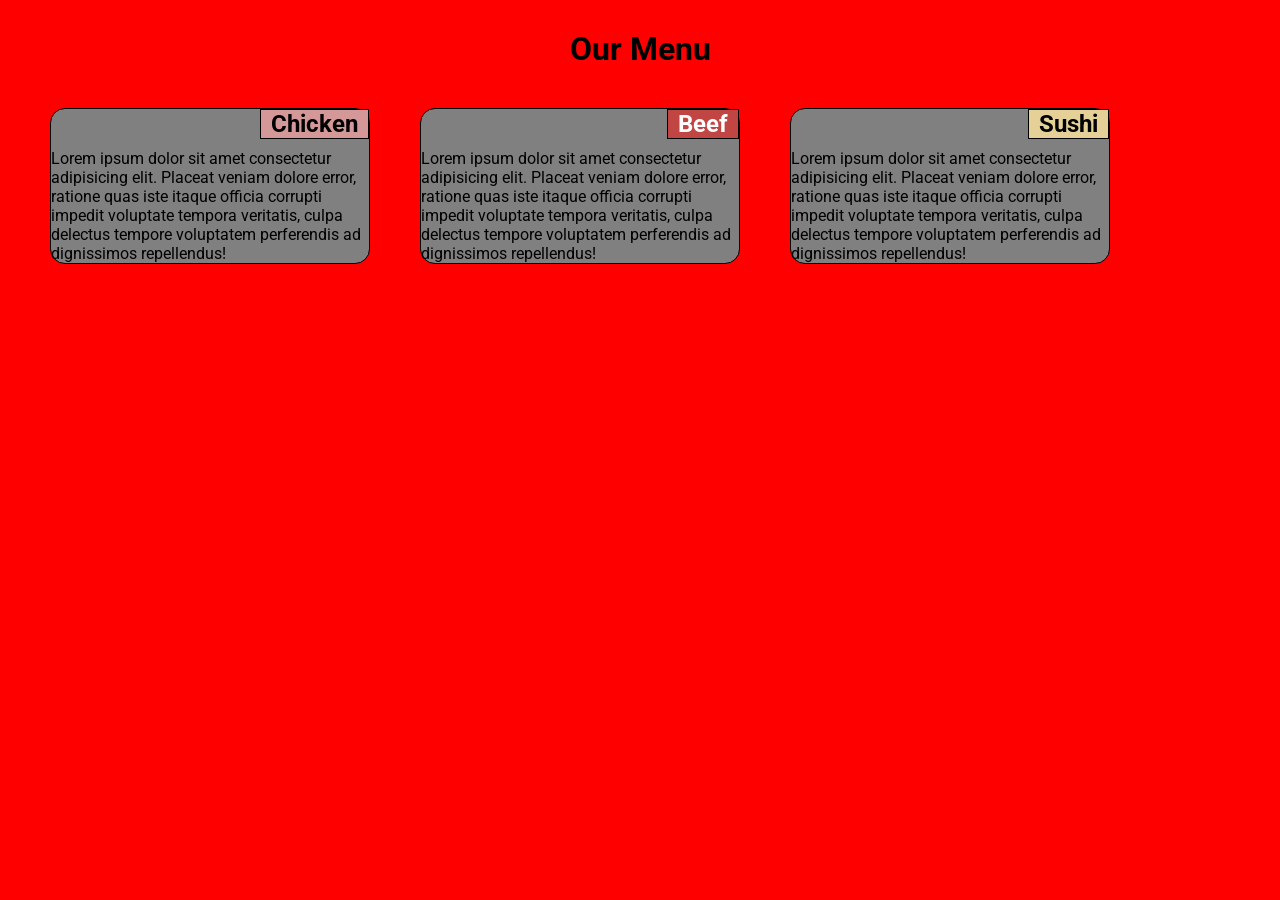
==== module2-solution/index.html @ 83bb44d7 "commiting module2 solution" ====
<!doctype html>
<html lang="en">
    <head>
        <meta charset="utf-8">
        <meta name="viewport" content="width=device-width, initial-scale=1">
        <link rel="stylesheet" type="text/css" href="css/styles.css" media="screen">
        
        <link rel="preconnect" href="https://fonts.googleapis.com">
        <link rel="preconnect" href="https://fonts.gstatic.com" crossorigin>
        <link href="https://fonts.googleapis.com/css2?family=Roboto:wght@500&display=swap" rel="stylesheet">
        
        <title>Module 2 Coding Assignment</title>

    </head>
    <body>
        <h1 id="title">Our Menu</h1>
        <div id="container">
            <section class="box col-lg-3 col-md-4 col-sm-12"><h2 class="food-item-heading" id="chicken">Chicken</h2>Lorem ipsum dolor sit amet consectetur adipisicing elit. Placeat veniam dolore error, ratione quas iste itaque officia corrupti impedit voluptate tempora veritatis, culpa delectus tempore voluptatem perferendis ad dignissimos repellendus!</section>
            <section class="box col-lg-3 col-md-4 col-sm-12"><h2 class="food-item-heading" id="beef">Beef</h2>Lorem ipsum dolor sit amet consectetur adipisicing elit. Placeat veniam dolore error, ratione quas iste itaque officia corrupti impedit voluptate tempora veritatis, culpa delectus tempore voluptatem perferendis ad dignissimos repellendus!</section>
            <section class="box col-lg-3 col-md-8 col-sm-12"><h2 class="food-item-heading" id="sushi">Sushi</h2>Lorem ipsum dolor sit amet consectetur adipisicing elit. Placeat veniam dolore error, ratione quas iste itaque officia corrupti impedit voluptate tempora veritatis, culpa delectus tempore voluptatem perferendis ad dignissimos repellendus!</section>
        </div>
    </body>
</html>
---- module2-solution/css/styles.css ----
* {
    box-sizing: border-box;
    margin: 0;
    padding: 0;
}

#title {
    text-align: center;
    padding-top: 30px;
    padding-bottom: 20px;
}

div#container {
    position: relative;
}

body {
    font-family: 'Roboto', sans-serif;
}

.box {
    background-color: gray;
    border: 1px black solid;
    border-radius: 15px;
    /* margin: 30px; */
    /* margin-left: 10px; */
    /* padding: 30px; */
    /* margin-left: 20px; */
    /* margin-right: 20px; */
    margin-top: 20px;
    padding-top: 40px;
    width: 100px;
    position: relative;
}

.food-item-heading {
    background-color: salmon;
    border: 1px black solid;
    padding-left: 10px;
    padding-right: 10px;
    position: absolute;
    top: 0;
    right: 0;
}

#chicken {
    background-color: rgb(213, 152, 152);
}

#beef {
    color: white;
    background-color: rgb(193, 69, 67);
}

#sushi {
    background-color: rgb(229, 209, 152);
}

/* Desktop devices only */
@media (min-width: 992px) {
    body {
        background-color: red;
    }
    .box {
      margin-left: 50px;
    }
    .col-lg-1, .col-lg-2, .col-lg-3, .col-lg-4, .col-lg-5, .col-lg-6, .col-lg-7, .col-lg-8, .col-lg-9, .col-lg-10, .col-lg-11, .col-lg-12 {
      float: left;
    }
    .col-lg-1 {
      width: 8.33%;
    }
    .col-lg-2 {
      width: 16.66%;
    }
    .col-lg-3 {
      width: 25%;
    }
    .col-lg-4 {
      width: 33.33%;
    }
    .col-lg-5 {
      width: 41.66%;
    }
    .col-lg-6 {
      width: 50%;
    }
    .col-lg-7 {
      width: 58.33%;
    }
    .col-lg-8 {
      width: 66.66%;
    }
    .col-lg-9 {
      width: 74.99%;
    }
    .col-lg-10 {
      width: 83.33%;
    }
    .col-lg-11 {
      width: 91.66%;
    }
    .col-lg-12 {
      width: 100%;
    }
}
  
/* Tablet devices only */
  @media (min-width: 768px) and (max-width: 991px) {
    body {
        background-color: yellow;
    }
    .box {
      margin-right: 50px;
      margin-left: 50px;
    }
    .col-md-1, .col-md-2, .col-md-3, .col-md-4, .col-md-5, .col-md-6, .col-md-7, .col-md-8, .col-md-9, .col-md-10, .col-md-11, .col-md-12 {
      float: left;
    }
    .col-md-1 {
      width: 8.33%;
    }
    .col-md-2 {
      width: 16.66%;
    }
    .col-md-3 {
      width: 25%;
    }
    .col-md-4 {
      width: 33.33%;
    }
    .col-md-5 {
      width: 41.66%;
    }
    .col-md-6 {
      width: 50%;
    }
    .col-md-7 {
      width: 58.33%;
    }
    .col-md-8 {
      width: 66.66%;
    }
    .col-md-9 {
      width: 74.99%;
    }
    .col-md-10 {
      width: 83.33%;
    }
    .col-md-11 {
      width: 91.66%;
    }
    .col-md-12 {
      width: 100%;
    }
}
  
/* Mobile devices only */

@media (max-width: 767px) {
    body {
        background-color: green;
    }
    .col-sm-1, .col-sm-2, .col-sm-3, .col-sm-4, .col-sm-5, .col-sm-6, .col-sm-7, .col-sm-8, .col-sm-9, .col-sm-10, .col-sm-11, .col-sm-12 {
      float: left;
    }
    .col-sm-1 {
      width: 8.33%;
    }
    .col-sm-2 {
      width: 16.66%;
    }
    .col-sm-3 {
      width: 25%;
    }
    .col-sm-4 {
      width: 33.33%;
    }
    .col-sm-5 {
      width: 41.66%;
    }
    .col-sm-6 {
      width: 50%;
    }
    .col-sm-7 {
      width: 58.33%;
    }
    .col-sm-8 {
      width: 66.66%;
    }
    .col-sm-9 {
      width: 74.99%;
    }
    .col-sm-10 {
      width: 83.33%;
    }
    .col-sm-11 {
      width: 91.66%;
    }
    .col-sm-12 {
      width: 100%;
    }
}
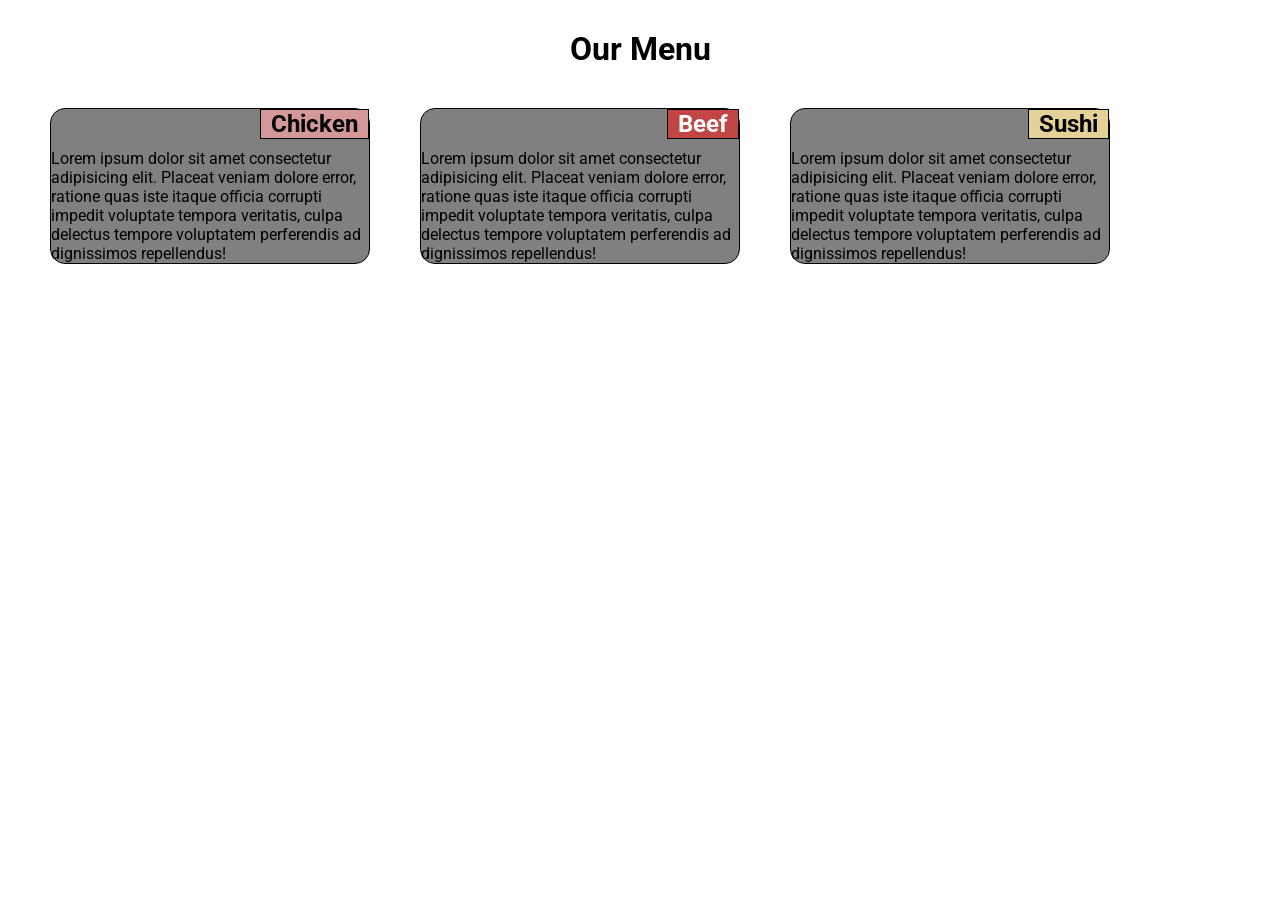
==== commit 6d2eec65: "commiting module2 solution" ====
--- a/module2-solution/index.html
+++ b/module2-solution/index.html
@@ -10,7 +10,7 @@
         <link href="https://fonts.googleapis.com/css2?family=Roboto:wght@500&display=swap" rel="stylesheet">
         
         <title>Module 2 Coding Assignment</title>
-
+        
     </head>
     <body>
         <h1 id="title">Our Menu</h1>
--- a/module2-solution/css/styles.css
+++ b/module2-solution/css/styles.css
@@ -13,6 +13,8 @@
 div#container {
     position: relative;
 }
+
+
 
 body {
     font-family: 'Roboto', sans-serif;
@@ -56,11 +58,20 @@
     background-color: rgb(229, 209, 152);
 }
 
+#github-link {
+  color: white;
+  background-color: black;
+  border: 5px solid black;
+  border-radius: 15px;
+  position: absolute;
+  top: 0;
+}
+
 /* Desktop devices only */
 @media (min-width: 992px) {
-    body {
+    /* body {
         background-color: red;
-    }
+    } */
     .box {
       margin-left: 50px;
     }
@@ -107,9 +118,9 @@
   
 /* Tablet devices only */
   @media (min-width: 768px) and (max-width: 991px) {
-    body {
+    /* body {
         background-color: yellow;
-    }
+    } */
     .box {
       margin-right: 50px;
       margin-left: 50px;
@@ -158,9 +169,9 @@
 /* Mobile devices only */
 
 @media (max-width: 767px) {
-    body {
+    /* body {
         background-color: green;
-    }
+    } */
     .col-sm-1, .col-sm-2, .col-sm-3, .col-sm-4, .col-sm-5, .col-sm-6, .col-sm-7, .col-sm-8, .col-sm-9, .col-sm-10, .col-sm-11, .col-sm-12 {
       float: left;
     }
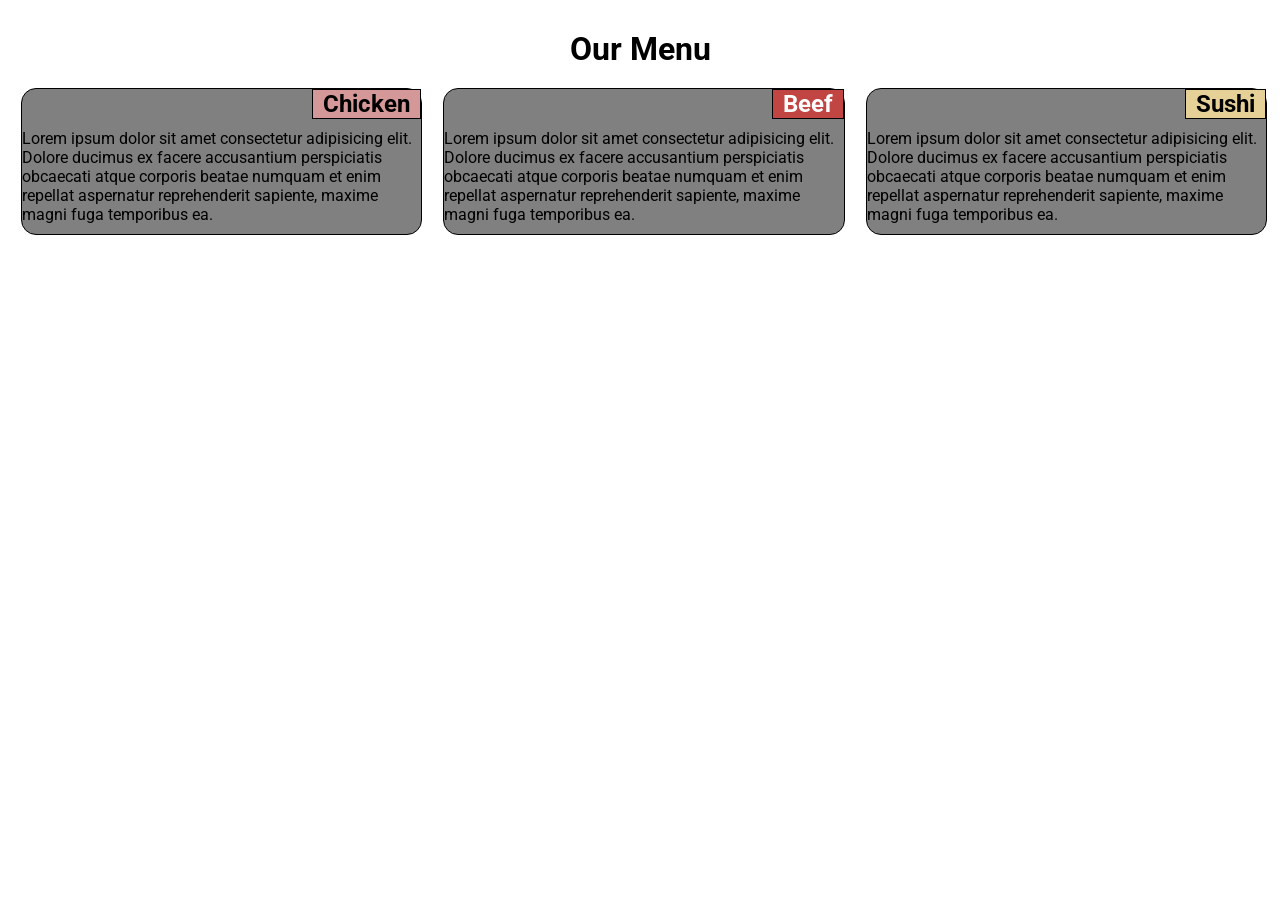
==== commit 7d5bfb90: "updating module2 solution" ====
--- a/module2-solution/index.html
+++ b/module2-solution/index.html
@@ -15,9 +15,17 @@
     <body>
         <h1 id="title">Our Menu</h1>
         <div id="container">
-            <section class="box col-lg-3 col-md-4 col-sm-12"><h2 class="food-item-heading" id="chicken">Chicken</h2>Lorem ipsum dolor sit amet consectetur adipisicing elit. Placeat veniam dolore error, ratione quas iste itaque officia corrupti impedit voluptate tempora veritatis, culpa delectus tempore voluptatem perferendis ad dignissimos repellendus!</section>
-            <section class="box col-lg-3 col-md-4 col-sm-12"><h2 class="food-item-heading" id="beef">Beef</h2>Lorem ipsum dolor sit amet consectetur adipisicing elit. Placeat veniam dolore error, ratione quas iste itaque officia corrupti impedit voluptate tempora veritatis, culpa delectus tempore voluptatem perferendis ad dignissimos repellendus!</section>
-            <section class="box col-lg-3 col-md-8 col-sm-12"><h2 class="food-item-heading" id="sushi">Sushi</h2>Lorem ipsum dolor sit amet consectetur adipisicing elit. Placeat veniam dolore error, ratione quas iste itaque officia corrupti impedit voluptate tempora veritatis, culpa delectus tempore voluptatem perferendis ad dignissimos repellendus!</section>
+            <section class="box col-lg-4 col-md-6 col-sm-12"><h2 class="food-item-heading" id="chicken">Chicken</h2>
+                <p id="lorem">Lorem ipsum dolor sit amet consectetur adipisicing elit. Dolore ducimus ex facere accusantium perspiciatis obcaecati atque corporis beatae numquam et enim repellat aspernatur reprehenderit sapiente, maxime magni fuga temporibus ea.</p>
+            </section>
+            <section class="box col-lg-4 col-md-6 col-sm-12"><h2 class="food-item-heading" id="beef">Beef</h2>
+                <p id="lorem">Lorem ipsum dolor sit amet consectetur adipisicing elit. Dolore ducimus ex facere accusantium perspiciatis obcaecati atque corporis beatae numquam et enim repellat aspernatur reprehenderit sapiente, maxime magni fuga temporibus ea.</p>
+            </section>
+            <section class="box col-lg-4 col-md-12 col-sm-12"><h2 class="food-item-heading" id="sushi">Sushi</h2>
+                <p id="lorem">Lorem ipsum dolor sit amet consectetur adipisicing elit. Dolore ducimus ex facere accusantium perspiciatis obcaecati atque corporis beatae numquam et enim repellat aspernatur reprehenderit sapiente, maxime magni fuga temporibus ea.</p>
+                <!-- <p id="lorem">Lorem ipsum dolor sit amet consectetur adipisicing elit. Veniam ullam nostrum quas atque eligendi autem ex vel alias quis ducimus sequi dolor ut modi exercitationem repellat rerum voluptatem, fugiat voluptas.
+                Consequatur excepturi totam cupiditate optio iste delectus aspernatur soluta commodi! Culpa consequuntur fugiat officia odio fuga reiciendis fugit porro, explicabo alias aliquid cupiditate voluptatum saepe esse itaque! Suscipit, voluptate recusandae!</p> -->
+            </section>
         </div>
     </body>
 </html>
--- a/module2-solution/css/styles.css
+++ b/module2-solution/css/styles.css
@@ -15,10 +15,10 @@
 }
 
 
-
 body {
     font-family: 'Roboto', sans-serif;
 }
+
 
 .box {
     background-color: gray;
@@ -28,11 +28,19 @@
     /* margin-left: 10px; */
     /* padding: 30px; */
     /* margin-left: 20px; */
-    /* margin-right: 20px; */
-    margin-top: 20px;
+    /* margin-right: 5px; */
+    /* margin-top: 20px; */
     padding-top: 40px;
-    width: 100px;
+    padding-bottom:10px;
+    /* width: 100px; */
     position: relative;
+    /* clear: right; */
+    /* height: 167.2px; */
+}
+
+#lorem {
+  text-align: left;
+  /* text-align: justify; */
 }
 
 .food-item-heading {
@@ -72,9 +80,9 @@
     /* body {
         background-color: red;
     } */
-    .box {
+    /* .box {
       margin-left: 50px;
-    }
+    } */
     .col-lg-1, .col-lg-2, .col-lg-3, .col-lg-4, .col-lg-5, .col-lg-6, .col-lg-7, .col-lg-8, .col-lg-9, .col-lg-10, .col-lg-11, .col-lg-12 {
       float: left;
     }
@@ -88,7 +96,8 @@
       width: 25%;
     }
     .col-lg-4 {
-      width: 33.33%;
+      width: 31.33%;
+      margin-left: 1.66%;
     }
     .col-lg-5 {
       width: 41.66%;
@@ -121,10 +130,10 @@
     /* body {
         background-color: yellow;
     } */
-    .box {
+    /* .box {
       margin-right: 50px;
       margin-left: 50px;
-    }
+    } */
     .col-md-1, .col-md-2, .col-md-3, .col-md-4, .col-md-5, .col-md-6, .col-md-7, .col-md-8, .col-md-9, .col-md-10, .col-md-11, .col-md-12 {
       float: left;
     }
@@ -144,7 +153,9 @@
       width: 41.66%;
     }
     .col-md-6 {
-      width: 50%;
+      width: 48%;
+      margin-left: 1%;
+      margin-right: 1%;
     }
     .col-md-7 {
       width: 58.33%;
@@ -162,7 +173,10 @@
       width: 91.66%;
     }
     .col-md-12 {
-      width: 100%;
+      width: 96%;
+      margin-top: 20px;
+      margin-left: 2%;
+      margin-right: 2%;
     }
 }
   
@@ -209,7 +223,10 @@
       width: 91.66%;
     }
     .col-sm-12 {
-      width: 100%;
+      width: 90%;
+      margin-left: 5%;
+      margin-right: 5%;
+      margin-top: 20px;
     }
 }
   
